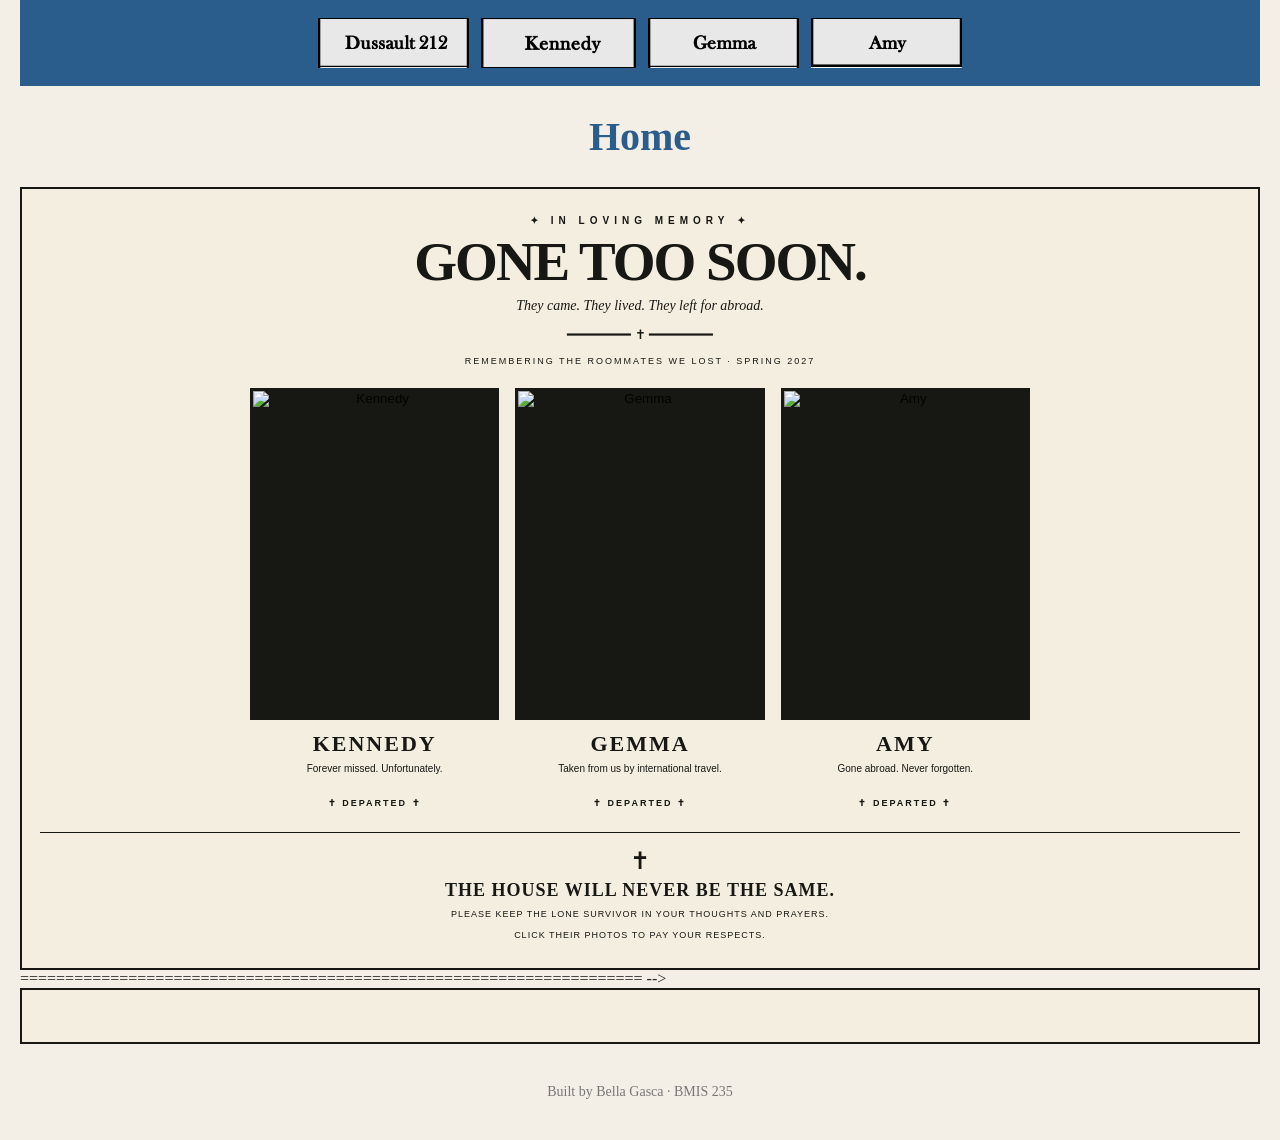
==== index.html @ 9bed1000 "Update index.html" ====
<!DOCTYPE html>
<!--
  Author: Bella Gasca
  GU username: igasca
  Course: BMIS 235 - HTML-3
-->
<html lang="en">
<head>
<meta charset="utf-8">
<meta name="author" content="YOUR NAME">
<title>Home</title>

<!-- this one line connects the page to the stylesheet -->
<link rel="stylesheet" href="styles.css">
</head>
<body>

<!-- ===== MENU ============================================================
     The menu is four links. Each link wraps an image instead of words.
     Build it once on this page, check that every link works,
     then copy the whole <nav> block and paste it over the menu on the
     other three pages, so every page has the exact same menu.
     ===================================================================== -->
<nav>
    <a href="dussault212.html"><img src="img/dussault212.png" alt="Dussault212"></a>
    <a href="kennedy.html"><img src="img/kennedy.png" alt="Kennedy"></a>
    <a href="gemma.html"><img src="img/gemma.png" alt="Gemma"></a>
    <a href="amy.html"><img src="img/amy.png" alt="Amy"></a>
  <style>
    
    </style>
</nav>

<h1>Home</h1>

<!-- ===== SHOWCASE ======================================================
     
<!-- HTML: A dramatic memorial page for the three departed roommates. -->
<div class="showcase">
  <div class="memorial-header">
    <div class="memorial-kicker">✦ IN LOVING MEMORY ✦</div>
    <div class="memorial-title">GONE TOO SOON.</div>
    <div class="memorial-subtitle">
      They came. They lived. They left for abroad.
    </div>
    <div class="memorial-divider">━━━━━━━━ ✝ ━━━━━━━━</div>
    <div class="memorial-dates">
      REMEMBERING THE ROOMMATES WE LOST · SPRING 2027
    </div>
  </div>

  <div class="memorial-grid">

    <div class="memorial-card">
      <button class="memorial-photo" type="button"
        aria-label="Toggle mourning for Kennedy">
        <img src="kennedy.jpg" alt="Kennedy">
        <div class="rain"></div>
        <div class="photo-caption">R.I.P.</div>
      </button>
      <div class="memorial-name">KENNEDY</div>
      <div class="memorial-role">Forever missed. Unfortunately.</div>
      <div class="memorial-status">✝ DEPARTED ✝</div>
    </div>

    <div class="memorial-card">
      <button class="memorial-photo" type="button"
        aria-label="Toggle mourning for Gemma">
        <img src="gemma.jpg" alt="Gemma">
        <div class="rain"></div>
        <div class="photo-caption">R.I.P.</div>
      </button>
      <div class="memorial-name">GEMMA</div>
      <div class="memorial-role">Taken from us by international travel.</div>
      <div class="memorial-status">✝ DEPARTED ✝</div>
    </div>

    <div class="memorial-card">
      <button class="memorial-photo" type="button"
        aria-label="Toggle mourning for Amy">
        <img src="amy.jpg" alt="Amy">
        <div class="rain"></div>
        <div class="photo-caption">R.I.P.</div>
      </button>
      <div class="memorial-name">AMY</div>
      <div class="memorial-role">Gone abroad. Never forgotten.</div>
      <div class="memorial-status">✝ DEPARTED ✝</div>
    </div>

  </div>

  <div class="memorial-footer">
    <div class="footer-cross">✝</div>
    <div class="footer-main">THE HOUSE WILL NEVER BE THE SAME.</div>
    <div class="footer-small">
      PLEASE KEEP THE LONE SURVIVOR IN YOUR THOUGHTS AND PRAYERS.
    </div>
    <div class="footer-small">
      CLICK THEIR PHOTOS TO PAY YOUR RESPECTS.
    </div>
  </div>
</div>

<style>
/* CSS: Cream and black funeral styling, photo effects, and animated rain. */

.showcase {
  background: #f3eedf;
  color: #171714;
  font-family: Georgia, 'Times New Roman', serif;
  width: 100%;
  max-width: 100%;
  box-sizing: border-box;
  padding: 26px 18px;
  border: 2px solid #171714;
  overflow: hidden;
}

.showcase * {
  box-sizing: border-box;
}

.showcase .memorial-header {
  text-align: center;
  margin-bottom: 22px;
}

.showcase .memorial-kicker {
  font-family: Arial, sans-serif;
  font-size: 10px;
  letter-spacing: 5px;
  font-weight: bold;
  margin-bottom: 8px;
}

.showcase .memorial-title {
  font-size: clamp(30px, 7vw, 55px);
  font-weight: 900;
  letter-spacing: -2px;
  line-height: 1;
}

.showcase .memorial-subtitle {
  font-size: 14px;
  font-style: italic;
  margin-top: 9px;
}

.showcase .memorial-divider {
  font-size: 13px;
  margin: 13px 0;
}

.showcase .memorial-dates {
  font-family: Arial, sans-serif;
  font-size: 9px;
  letter-spacing: 2px;
}

.showcase .memorial-grid {
  display: grid;
  grid-template-columns: repeat(3, minmax(0, 1fr));
  gap: 16px;
  max-width: 780px;
  margin: 0 auto;
}

.showcase .memorial-card {
  text-align: center;
  min-width: 0;
}

.showcase .memorial-photo {
  position: relative;
  display: block;
  width: 100%;
  aspect-ratio: 3 / 4;
  overflow: hidden;
  padding: 0;
  border: 3px solid #171714;
  background: #171714;
  cursor: pointer;
}

.showcase .memorial-photo img {
  display: block;
  width: 100%;
  height: 100%;
  object-fit: cover;
  transition: filter 0.8s ease;
}

.showcase .memorial-photo.mourning img {
  filter: grayscale(100%) contrast(1.15) brightness(0.75);
}

.showcase .rain {
  position: absolute;
  inset: -100px 0 0 0;
  opacity: 0;
  pointer-events: none;
  background-image:
    repeating-linear-gradient(
      105deg,
      transparent 0px,
      transparent 9px,
      rgba(220, 225, 230, 0.65) 10px,
      transparent 11px,
      transparent 19px
    );
  background-size: 25px 35px;
  transition: opacity 0.6s ease;
}

.showcase .memorial-photo.mourning .rain {
  opacity: 0.7;
}

.showcase .photo-caption {
  position: absolute;
  left: 0;
  right: 0;
  bottom: 12px;
  color: white;
  font-family: Georgia, serif;
  font-size: 23px;
  font-weight: bold;
  letter-spacing: 5px;
  text-shadow: 1px 2px 5px black;
  opacity: 0;
  transition: opacity 0.5s ease;
}

.showcase .memorial-photo.mourning .photo-caption {
  opacity: 1;
}

.showcase .memorial-name {
  font-size: clamp(15px, 2.8vw, 22px);
  font-weight: bold;
  letter-spacing: 2px;
  margin-top: 11px;
}

.showcase .memorial-role {
  font-family: Arial, sans-serif;
  font-size: 10px;
  line-height: 1.4;
  margin-top: 5px;
  min-height: 28px;
}

.showcase .memorial-status {
  font-family: Arial, sans-serif;
  font-size: 9px;
  font-weight: bold;
  letter-spacing: 2px;
  margin-top: 8px;
}

.showcase .memorial-footer {
  text-align: center;
  border-top: 1px solid #171714;
  margin-top: 24px;
  padding-top: 14px;
}

.showcase .footer-cross {
  font-size: 24px;
  margin-bottom: 5px;
}

.showcase .footer-main {
  font-size: clamp(12px, 2.8vw, 18px);
  font-weight: bold;
  letter-spacing: 1px;
}

.showcase .footer-small {
  font-family: Arial, sans-serif;
  font-size: 9px;
  letter-spacing: 1px;
  margin-top: 7px;
  line-height: 1.5;
}

@media (max-width: 480px) {
  .showcase {
    padding: 20px 10px;
  }

  .showcase .memorial-grid {
    gap: 8px;
  }

  .showcase .memorial-kicker {
    letter-spacing: 3px;
  }

  .showcase .memorial-dates {
    letter-spacing: 1px;
    font-size: 8px;
  }

  .showcase .memorial-role {
    font-size: 9px;
  }

  .showcase .memorial-status {
    font-size: 8px;
    letter-spacing: 1px;
  }
}
</style>

<script>
/* JavaScript: Clicking each portrait toggles its grayscale mourning effect and rain. */

(function () {
  const showcase = document.currentScript.previousElementSibling
    .previousElementSibling;

  if (!showcase || !showcase.classList.contains('showcase')) return;

  const photos = showcase.querySelectorAll('.memorial-photo');
  let rainFrame;

  photos.forEach(function (photo) {
    photo.setAttribute('aria-pressed', 'false');

    photo.addEventListener('click', function () {
      photo.classList.toggle('mourning');

      const isMourning = photo.classList.contains('mourning');
      photo.setAttribute('aria-pressed', String(isMourning));

      if (isMourning && !rainFrame) {
        animateRain();
      }
    });
  });

  function animateRain() {
    let position = 0;

    function update() {
      const mourningPhotos = showcase.querySelectorAll(
        '.memorial-photo.mourning .rain'
      );

      if (!mourningPhotos.length) {
        rainFrame = null;
        return;
      }

      position += 2;

      mourningPhotos.forEach(function (rain) {
        rain.style.backgroundPosition = '0 ' + position + 'px';
      });

      rainFrame = requestAnimationFrame(update);
    }

    rainFrame = requestAnimationFrame(update);
  }
})();
</script>

     ===================================================================== -->
<div class="showcase"></div>

<!-- Footer: fill in your name -->
<footer>Built by Bella Gasca &middot; BMIS 235</footer>

</body>
</html>
---- styles.css ----
/* =====================================================================
   styles.css  ·  YOUR BRAND
   ---------------------------------------------------------------------
   This one file is your brand guide. Every page that links to it gets
   the same font, the same colors and the same spacing.
   Change a color here once, and every page changes.

   Use the same font and colors you picked for your Excel menu images,
   so the menu and the pages look like one brand.
   ===================================================================== */

body {
    font-family: Georgia, "Aptos Narrow (Body)", serif;
    background-color: #f4efe6;
    color: #2b2b2b;
    margin: 0;
    padding: 0 20px 40px 20px;
}

/* the menu at the top of every page */
nav {
    background-color: #2b5d8c;
    padding: 14px;
    text-align: center;
}

/* every image inside the menu is forced to the same height.
   If your images still look different sizes, their WIDTHS are
   different: go back to Excel and make every cell the same size. */
nav img {
    height: 50px;
    margin: 4px;
    vertical-align: middle;
}

/* no underline or border around the image links */
nav a {
    text-decoration: none;
}

h1 {
    color: #2b5d8c;
    text-align: center;
    font-size: 40px;
}

p {
    max-width: 600px;
    margin: 20px auto;
    font-size: 18px;
    line-height: 1.5;
}

footer {
    text-align: center;
    font-size: 14px;
    color: #777777;
    margin-top: 40px;
}
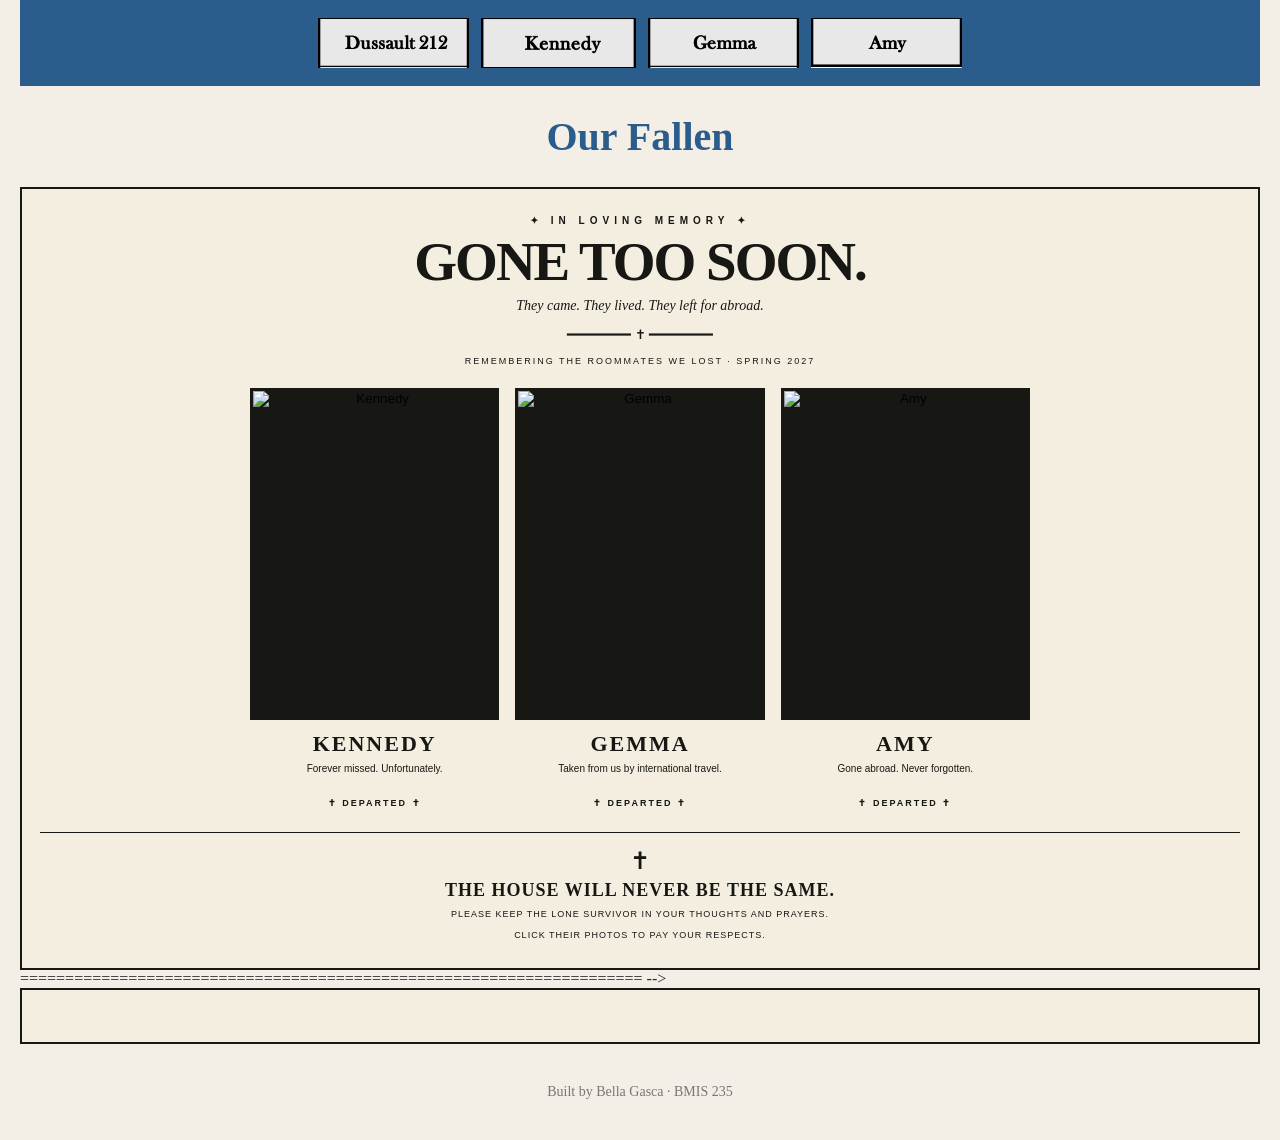
==== commit 60d6a1d7: "Change header from 'Home' to 'Our Fallen'" ====
--- a/index.html
+++ b/index.html
@@ -8,7 +8,7 @@
 <head>
 <meta charset="utf-8">
 <meta name="author" content="YOUR NAME">
-<title>Home</title>
+<title>Dussault 212</title>
 
 <!-- this one line connects the page to the stylesheet -->
 <link rel="stylesheet" href="styles.css">
@@ -31,7 +31,7 @@
     </style>
 </nav>
 
-<h1>Home</h1>
+<h1>Our Fallen</h1>
 
 <!-- ===== SHOWCASE ======================================================
      
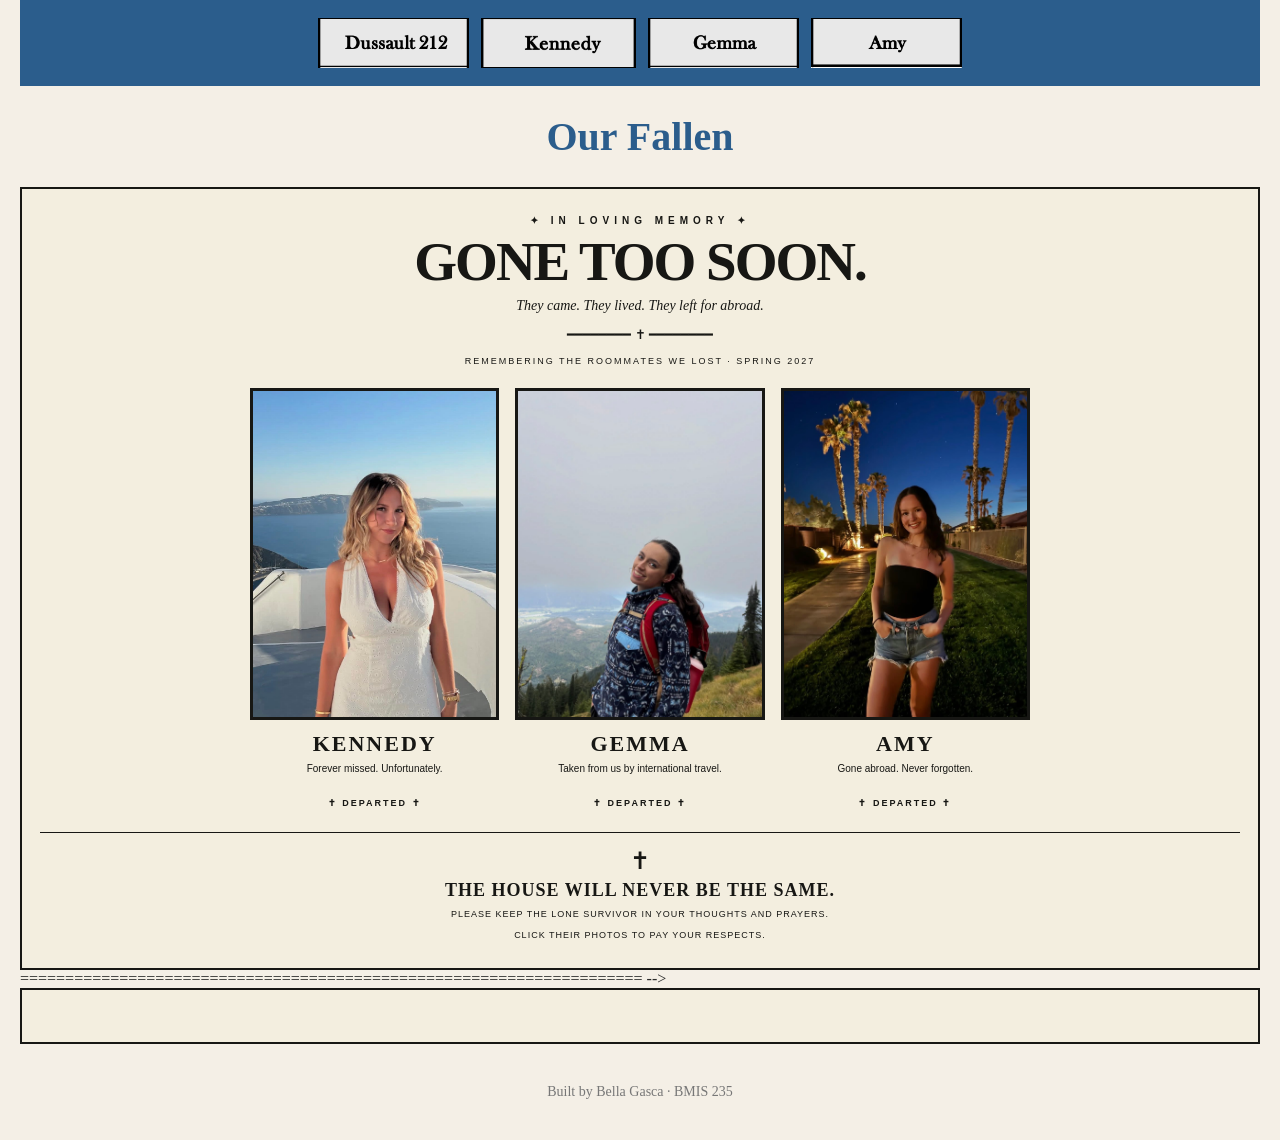
==== commit 7817204b: "Update image paths for memorial cards" ====
--- a/index.html
+++ b/index.html
@@ -54,7 +54,7 @@
     <div class="memorial-card">
       <button class="memorial-photo" type="button"
         aria-label="Toggle mourning for Kennedy">
-        <img src="kennedy.jpg" alt="Kennedy">
+        <img src="img/kennedy.jpg" alt="Kennedy">
         <div class="rain"></div>
         <div class="photo-caption">R.I.P.</div>
       </button>
@@ -66,7 +66,7 @@
     <div class="memorial-card">
       <button class="memorial-photo" type="button"
         aria-label="Toggle mourning for Gemma">
-        <img src="gemma.jpg" alt="Gemma">
+        <img src="img/gemma.jpg" alt="Gemma">
         <div class="rain"></div>
         <div class="photo-caption">R.I.P.</div>
       </button>
@@ -78,7 +78,7 @@
     <div class="memorial-card">
       <button class="memorial-photo" type="button"
         aria-label="Toggle mourning for Amy">
-        <img src="amy.jpg" alt="Amy">
+        <img src="img/amy.jpg" alt="Amy">
         <div class="rain"></div>
         <div class="photo-caption">R.I.P.</div>
       </button>
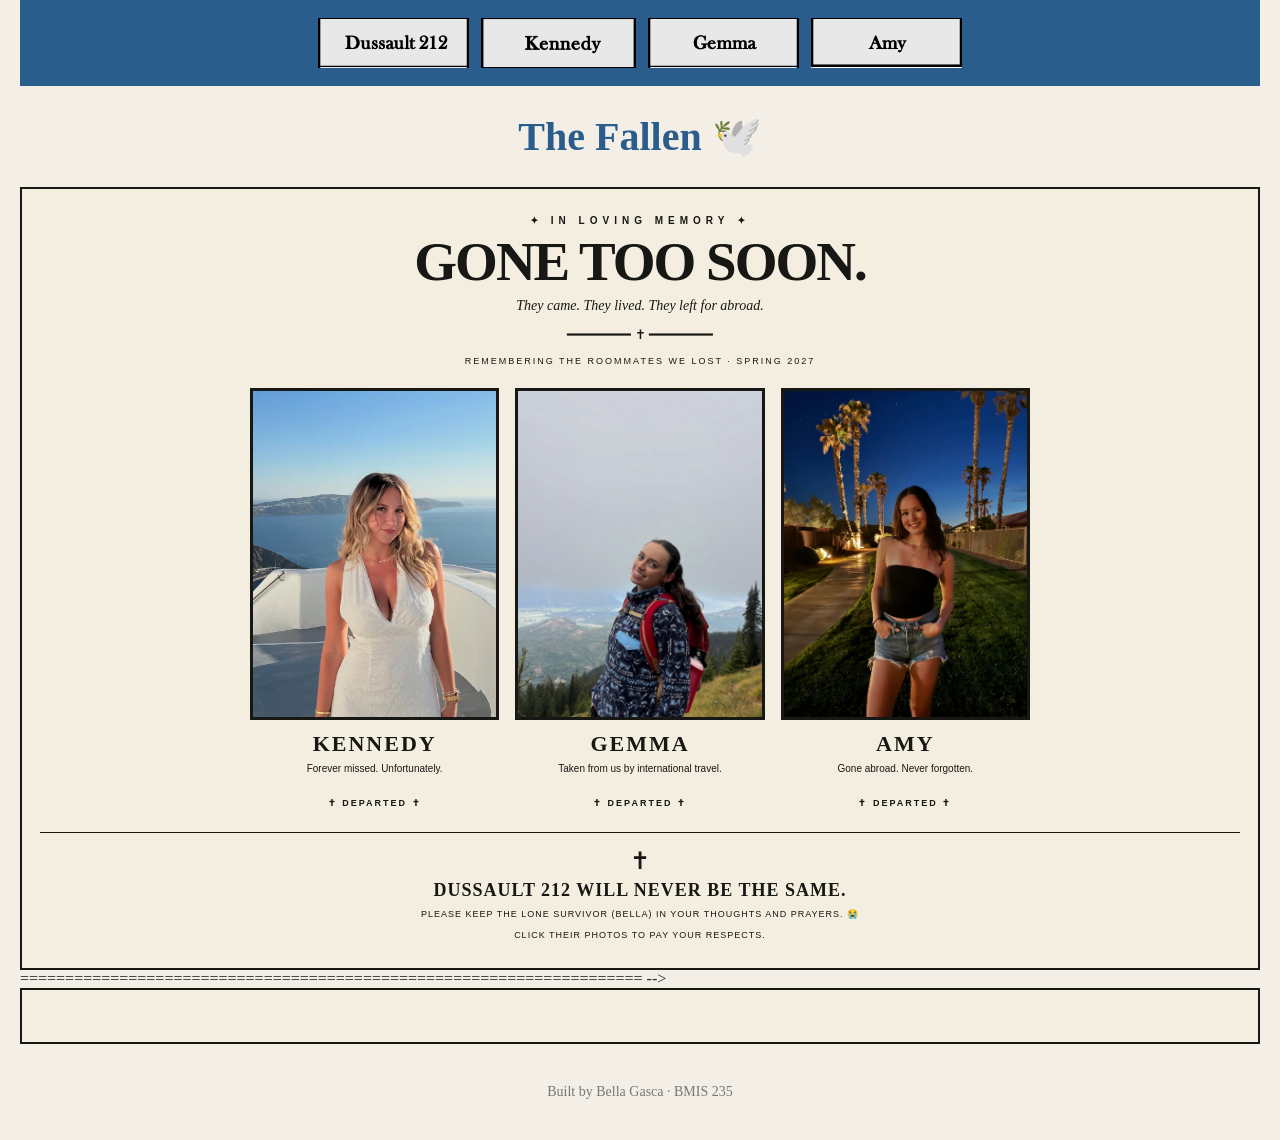
==== commit 23e966d2: "Update index.html" ====
--- a/index.html
+++ b/index.html
@@ -1,13 +1,13 @@
 <!DOCTYPE html>
 <!--
   Author: Bella Gasca
-  GU username: igasca
+  GU username: bellagasca
   Course: BMIS 235 - HTML-3
 -->
 <html lang="en">
 <head>
 <meta charset="utf-8">
-<meta name="author" content="YOUR NAME">
+<meta name="author" content="Bella Gasca">
 <title>Dussault 212</title>
 
 <!-- this one line connects the page to the stylesheet -->
@@ -22,7 +22,7 @@
      other three pages, so every page has the exact same menu.
      ===================================================================== -->
 <nav>
-    <a href="dussault212.html"><img src="img/dussault212.png" alt="Dussault212"></a>
+    <a href="index.html"><img src="img/dussault212.png" alt="Dussault212"></a>
     <a href="kennedy.html"><img src="img/kennedy.png" alt="Kennedy"></a>
     <a href="gemma.html"><img src="img/gemma.png" alt="Gemma"></a>
     <a href="amy.html"><img src="img/amy.png" alt="Amy"></a>
@@ -31,7 +31,7 @@
     </style>
 </nav>
 
-<h1>Our Fallen</h1>
+<h1>The Fallen 🕊️</h1>
 
 <!-- ===== SHOWCASE ======================================================
      
@@ -91,9 +91,9 @@
 
   <div class="memorial-footer">
     <div class="footer-cross">✝</div>
-    <div class="footer-main">THE HOUSE WILL NEVER BE THE SAME.</div>
+    <div class="footer-main">DUSSAULT 212 WILL NEVER BE THE SAME.</div>
     <div class="footer-small">
-      PLEASE KEEP THE LONE SURVIVOR IN YOUR THOUGHTS AND PRAYERS.
+      PLEASE KEEP THE LONE SURVIVOR (BELLA) IN YOUR THOUGHTS AND PRAYERS. 😭
     </div>
     <div class="footer-small">
       CLICK THEIR PHOTOS TO PAY YOUR RESPECTS.
--- a/styles.css
+++ b/styles.css
@@ -57,3 +57,11 @@
     color: #777777;
     margin-top: 40px;
 }
+.roommate-photo {
+  display: block;
+  width: 200px;
+  height: 250px;
+  object-fit: cover;
+  margin: 20px auto;
+  border: 2px solid black;
+}
